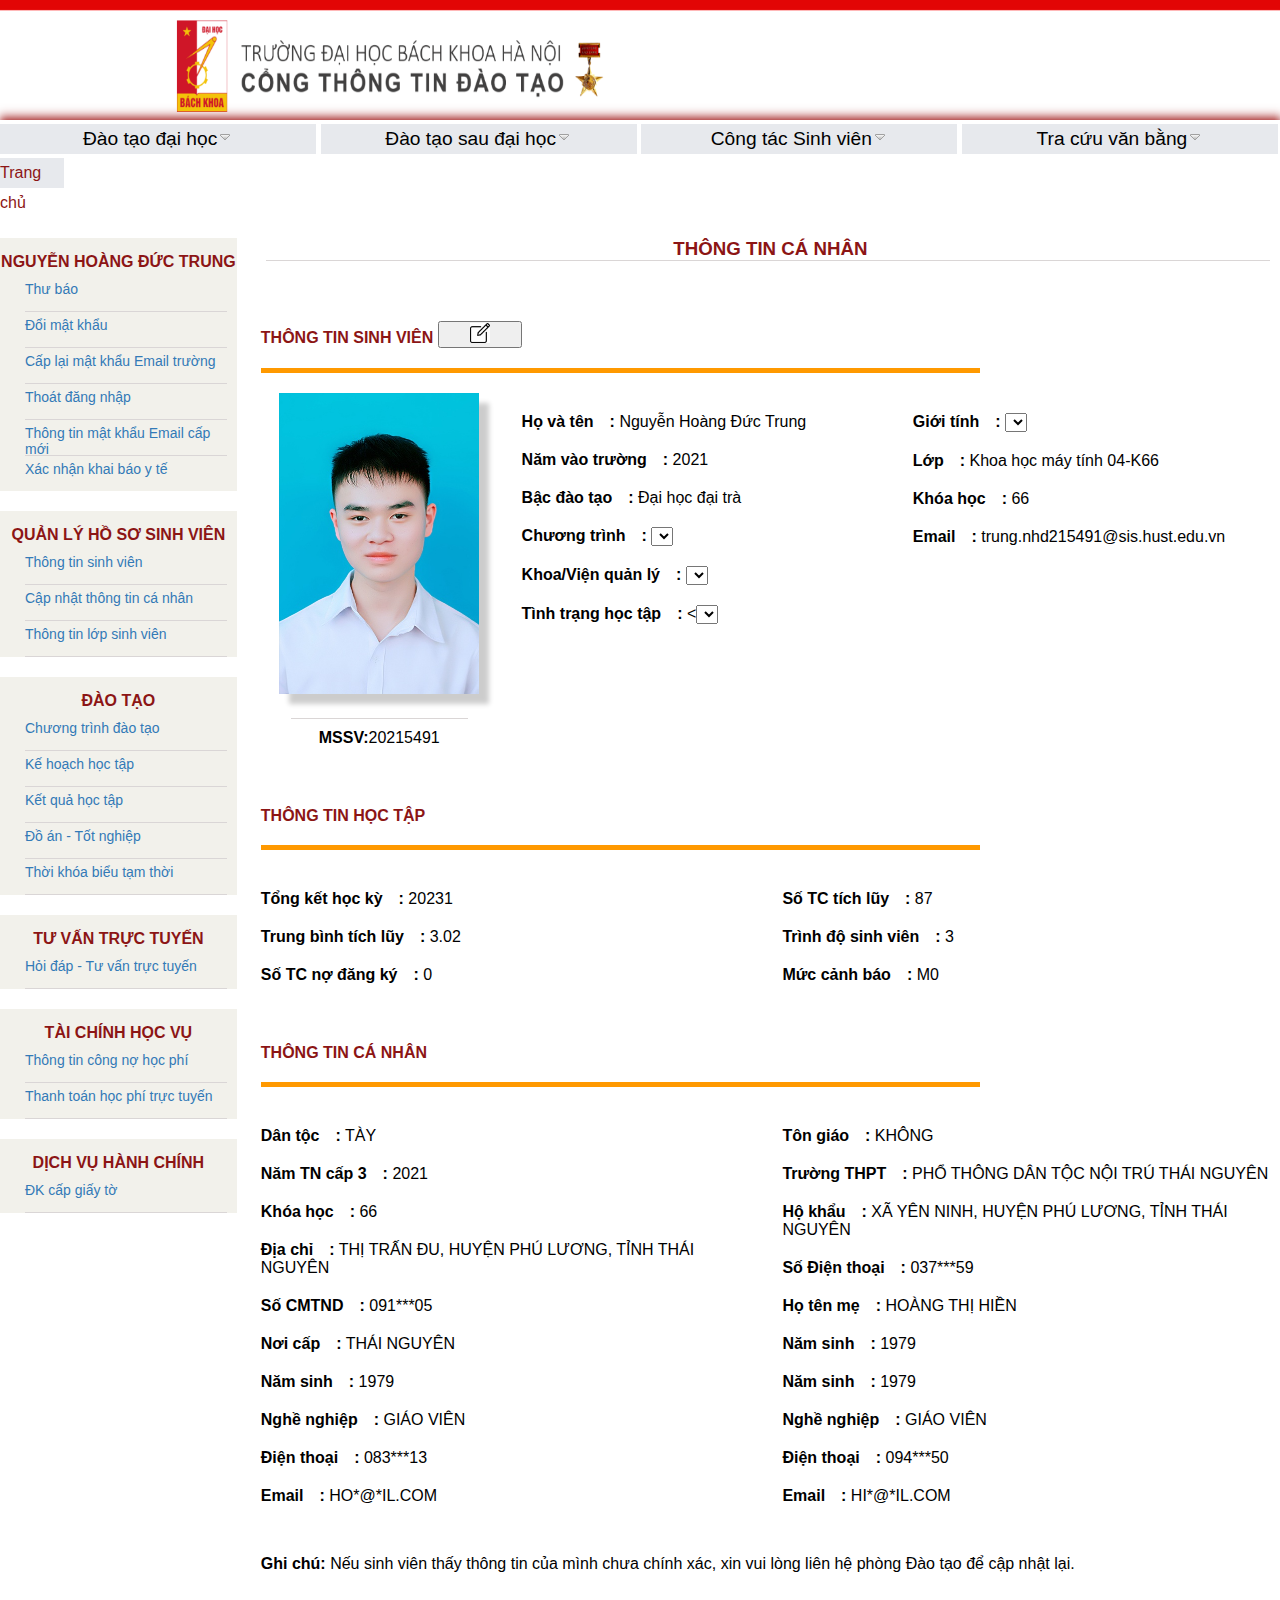
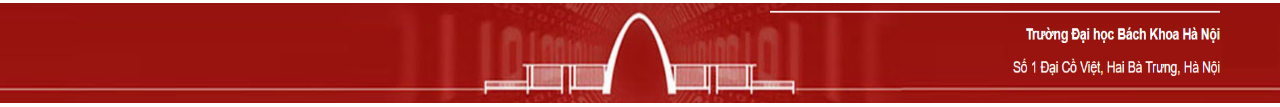
==== index.html @ 2856af24 "first commit" ====
<!DOCTYPE html>
<html lang="en">
<head>
	<meta charset="UTF-8">
	<meta name="viewport" content="width=device-width, initial-scale=1.0">
	<title>CTTBK-Clone-20215491</title>
	<link rel="stylesheet" href="./asset/style.css">
</head>
<body>
	<div class="main">
		<div class="sticky-bar"></div>
		<header class="header">
			<img src="./asset/image/header.png" alt="header" height="120px" width="100%">
			<nav class="header_navbar">
				<ul class = "menu">
					<li>
						<a href="#">Đào tạo đại học<img src="./asset/image/arrow_down.png" alt="arrow"></a>
					</li>
					<li>
						<a href="#">Đào tạo sau đại học<img src="./asset/image/arrow_down.png" alt="arrow"></a>
					</li>
					<li>
						<a href="#">Công tác Sinh viên<img src="./asset/image/arrow_down.png" alt="arrow"></a>
					</li>
					<li>
						<a href="#">Tra cứu văn bằng<img src="./asset/image/arrow_down.png" alt="arrow"></a>
					</li>
				</ul>
				<ul id="home">
					<li><a href="#">Trang chủ</a></li>			
				</ul>
			</nav>
		</header>

		<div class="container">
			<div class="grid_row">
				<div class="grid_column-2">
					<nav class="category">
						<h4 class="head1">
							NGUYỄN HOÀNG ĐỨC TRUNG
						</h4>
						<ul class="category-list">
							<li><a href="#">Thư báo</a></li>
							<div class="divider"></div>
							<li><a href="#">Đổi mật khẩu</a></li>
							<div class="divider"></div>
							<li><a href="#">Cấp lại mật khẩu Email trường</a></li>
							<div class="divider"></div>
							<li><a href="#">Thoát đăng nhập</a></li>
							<div class="divider"></div>
							<li><a href="#">Thông tin mật khẩu Email cấp mới</a></li>
							<div class="divider"></div>
							<li><a href="#">Xác nhận khai báo y tế</a></li>
						</ul>
					</nav>
					
					<nav class="category">
						<h4 class="head1">
							QUẢN LÝ HỒ SƠ SINH VIÊN
						</h4>
						<ul class="category-list">
							<li><a href="#">Thông tin sinh viên</a></li>
							<div class="divider"></div>
							<li><a href="#">Cập nhật thông tin cá nhân</a></li>
							<div class="divider"></div>
							<li><a href="#">Thông tin lớp sinh viên</a></li>
							<div class="divider"></div>
						</ul>
					</nav>
		
					<nav class="category">
						<h4 class="head1">
							ĐÀO TẠO
						</h4>
						<ul class="category-list">
							<li><a href="#">Chương trình đào tạo</a></li><div class="divider"></div>
							<li><a href="#">Kế hoạch học tập</a></li><div class="divider"></div>
							<li><a href="#">Kết quả học tập</a></li><div class="divider"></div>
							<li><a href="#">Đồ án - Tốt nghiệp</a></li><div class="divider"></div>
							<li><a href="#">Thời khóa biểu tạm thời</a></li><div class="divider"></div>
						</ul>
					</nav>
		
					<nav class="category">
						<h4 class="head1">
							TƯ VẤN TRỰC TUYẾN
						</h4>
						<ul class="category-list">
							<li><a href="#">Hỏi đáp - Tư vấn trực tuyến</a></li><div class="divider"></div>
						</ul>
					</nav>
		
					<nav class="category">
						<h4 class="head1">
							TÀI CHÍNH HỌC VỤ
						</h4>
						<ul class="category-list">
							<li><a href="#">Thông tin công nợ học phí</a></li><div class="divider"></div>
							<li><a href="#">Thanh toán học phí trực tuyến</a></li><div class="divider"></div>
						</ul>
					</nav>
		
					<nav class="category">
						<h4 class="head1">
							DỊCH VỤ HÀNH CHÍNH
						</h4>
						<ul class="category-list">
							<li><a href="#">ĐK cấp giấy tờ</a></li><div class="divider"></div>
						</ul>
					</nav>
				</div>
				<div class="grid_column-10"> 
					<div class="content">
						<h3 class="content_header">
							THÔNG TIN CÁ NHÂN
							<div class="divider"></div>
						</h3>
						<h4>
							THÔNG TIN SINH VIÊN
							<button id="editButton" class="icon-button"  onclick="editForm()">
								<img src="./asset/image/edit.png" alt="icon">
							</button>
							<div class="big-divider"></div>
						</h4>
						<div class="grid_row">
							<div class="grid_column-10-2">
								<img class="student_image" src="./asset/image/iconavt.png" width="200px" height="auto">
								<div id="image_divider" class="divider"></div>
								<strong>MSSV:</strong>20215491
							</div>
							<div class = "grid_column-10-5">
								<ui>
									<li><strong>Họ và tên :</strong> <span id="name"></span></li>
									<li><strong>Năm vào trường :</strong> <span id="year"></span></li>
									<li><strong>Bậc đào tạo :</strong> <span id="edu"></span></li>
									<li><strong>Chương trình :</strong> 
										<select id="program">
											<option value="program1">Chương trình 1</option>
											<option value="program2">Chương trình 2</option>
											<option value="program3">Chương trình 3</option>
										</select></li>
									<li><strong>Khoa/Viện quản lý :</strong> <select id="department"></select></li>
									<li><strong>Tình trạng học tập :</strong> <<select id="status"></select></li>
								</ui>
							</div>
							<div class = "grid_column-10-5">
								<ui>
									<li><strong>Giới tính :</strong> <select id="sex"></select></li>
									<li><strong>Lớp :</strong>  <span id="class"></span></li>
									<li><strong>Khóa học :</strong> <span id="grade"></span></li>
									<li><strong>Email :</strong> <span id="email"></span></li>
								</ui>
							</div>
						</div>
						<h4>
							THÔNG TIN HỌC TẬP
							<div class="big-divider"></div>
						</h4>
						<div class="grid_row">
							<div class="grid_column-10-6">
								<ui>
									<li><strong>Tổng kết học kỳ :</strong> 20231</li>
									<li><strong>Trung bình tích lũy :</strong> 3.02</li>
									<li><strong>Số TC nợ đăng ký :</strong> 0</li>
								</ui>
							</div>

							<div class="grid_column-10-6">
								<ui>
									<li><strong>Số TC tích lũy :</strong> 87</li>
									<li><strong>Trình độ sinh viên :</strong> 3</li>
									<li><strong>Mức cảnh báo :</strong> M0</li>
								</ui>
							</div>
						</div>
						<h4>
							THÔNG TIN CÁ NHÂN
							<div class="big-divider"></div>
						</h4>
						<div class="grid_row">
							<div class="grid_column-10-6">
								<ui>
									<li><strong>Dân tộc :</strong> TÀY</li>
									<li><strong>Năm TN cấp 3 :</strong>  2021</li>
									<li><strong>Khóa học :</strong> 66</li>
									<li><strong>Địa chỉ :</strong> THỊ TRẤN ĐU, HUYỆN PHÚ LƯƠNG, TỈNH THÁI NGUYÊN</li>
									<li><strong>Số CMTND :</strong> 091***05</li>
									<li><strong>Nơi cấp :</strong> THÁI NGUYÊN</li>
									<li><strong>Năm sinh :</strong> 1979</li>
									<li><strong>Nghề nghiệp :</strong> GIÁO VIÊN</li>
									<li><strong>Điện thoại :</strong> 083***13</li>
									<li><strong>Email :</strong> HO*@*IL.COM</li>
								</ui>
							</div>

							<div class="grid_column-10-6">
								<ui>
									<li><strong>Tôn giáo :</strong> KHÔNG</li>
									<li><strong>Trường THPT :</strong>  PHỔ THÔNG DÂN TỘC NỘI TRÚ THÁI NGUYÊN</li>
									<li><strong>Hộ khẩu :</strong> XÃ YÊN NINH, HUYỆN PHÚ LƯƠNG, TỈNH THÁI NGUYÊN</li>
									<li><strong>Số Điện thoại :</strong> 037***59</li>
									<li><strong>Họ tên mẹ : </strong> HOÀNG THỊ HIỀN</li>
									<li><strong>Năm sinh :	</strong> 1979</li>
									<li><strong>Năm sinh :</strong> 1979</li>
									<li><strong>Nghề nghiệp :</strong> GIÁO VIÊN</li>
									<li><strong>Điện thoại :</strong> 094***50</li>
									<li><strong>Email :</strong> HI*@*IL.COM</li>
								</ui>
							</div>
						</div>
						<li id="note">
							<strong>Ghi chú:</strong> Nếu sinh viên thấy thông tin của mình chưa chính xác, xin vui lòng liên hệ phòng Đào tạo để cập nhật lại.
						</li>
					</div>
				</div>
			</div>
		</div>

		<footer class="footer">
			<img src="./asset/image/footer.png">
		</footer>
	</div>
	<script src="./main.js"></script>
</body>
</html>
---- asset/style.css ----
/* Reset CSS */
* {
    padding: 0;
    margin: 0;
    box-sizing: border-box;
}
.main{
    font-family: Arial, sans-serif;
}

.sticky-bar {
    position: fixed;
    top: 0;
    left: 0;
    width: 100%;
    height: 10px; 
    background-color: rgba(255, 0, 0, 0.5);
    z-index: 1000; 
    transition: background-color 0.3s ease; 
}

.sticky-bar.fixed {
    background-color: rgba(255, 0, 0, 0.5);
}

.grid_full-width{
    width: 100%;
}

.grid_row{
    display: flex;
    flex-wrap: wrap;
    margin-left: -12px;
    margin-right: -12px;
}

.grid_column-2{
    padding-left: 12px;
    padding-right: 12px;
    width: 20%;
}

.grid_column-10{
    padding-left: 12px;
    padding-right: 12px;
    width: 80%;
}

.grid_column-10-2{
    margin-top: 20px;
    padding-left: 12px;
    padding-right: 12px;
    width: 25%;
    text-align: center;
}
.grid_column-10-5{
    margin-top: 20px;
    padding-left: 12px;
    padding-right: 12px;
    width: 37.5%;
    text-align: left;
}
.grid_column-10-5 li{
    list-style: none;
    margin-top: 20px;
}
.grid_column-10-6{
    margin-top: 20px;
    padding-left: 12px;
    padding-right: 12px;
    width: 50%;
}
.grid_column-10-6 li{
    list-style: none;
    margin-top: 20px;
}
.header_navbar{
    margin: 0;
    padding: 0;
}

.menu li{
    width: 24.7%;
    margin: 0;
    font-size: 1.2rem;
    position: center;
    padding-top: 0;
    display: inline-block;
    height: 30px; 
    background-color:rgb(231,233,237);
}

.menu li:hover{
    background-color: rgb(140,21,21);
}

.menu li a {
    display: block;
    text-decoration: none;
    color: #000;
    height: 100%;
    line-height: 30px;
    text-align: center;
}

.menu li:hover a {
    color: white; 
    background-color: rgb(140, 21, 21);
} 

#home{
    margin-top: 4px;
    height: 30px;
    width: 5%;
    background-color:rgb(231,233,237);
}
#home li a{
    text-decoration: none;
    color: rgb(140, 21, 21);
    line-height: 30px;
    text-align: center;
}
#home li a:hover{
    text-decoration:underline;
}

.container{
    margin-top: 30px;
}

.category-list{
    margin-left: 20px;
    list-style: none;
    margin-top: 10px;
}

.head1{
    text-decoration: none;
    color: rgb(140, 21, 21);
    font-weight: bolder;
    text-align: center;
    padding-top: 15px;
}

.category{
    margin-top: 20px;
    background-color: rgb(242,241,235);
    width: 100%;
}
.category-list li{
    height: 30px;
}

.category-list li a{
    height: 100%;
    color: rgb(51,122,183);
    font-size: 14px;
    display: block;
    margin: 5px;
    text-decoration: none;
    align-items: center;
}

.category-list li a:hover{
    background-color: rgb(235,235,235);
}

.footer img{
    margin-top: 30px;
    width: 100%;
    height: 100px;
}

.divider {
    border-top: 1px solid rgb(218, 214, 214);
    margin-left: 5px;
    margin-right: 10px;
}

.big-divider{
    margin-top: 20px;
    border-top: 5px solid rgb(255,153,0);
    margin-right: 300px;
}

.content{
    margin-top: 20px;
    width: 100%;
    float: right;
}

.content_header{
    text-decoration: none;
    color: rgb(140, 21, 21);
    font-weight: bolder;
    text-align: center;
}

.content h4{
    padding-top: 60px;
    text-decoration: none;
    color: rgb(140, 21, 21);
    font-weight: bolder;
    text-align: left;
}

#note{
    margin-top: 50px;
    list-style: none;
}

.icon-button img{
    width: 20px;
    height: auto;
    background-color: white;
    margin-left: 30px;
    margin-right: 30px;
}

.student_image{
    box-shadow: 10px 10px 5px rgba(0, 0, 0, 0.2);
}

#image_divider{
    margin-top: 20px;
    margin-left: 30px;
    margin-right: 30px;
    margin-bottom: 10px;
}
.icon-button1 img{
    width: 20px;
    height: auto;
    background-color: white;
    margin-left: 5px;
}
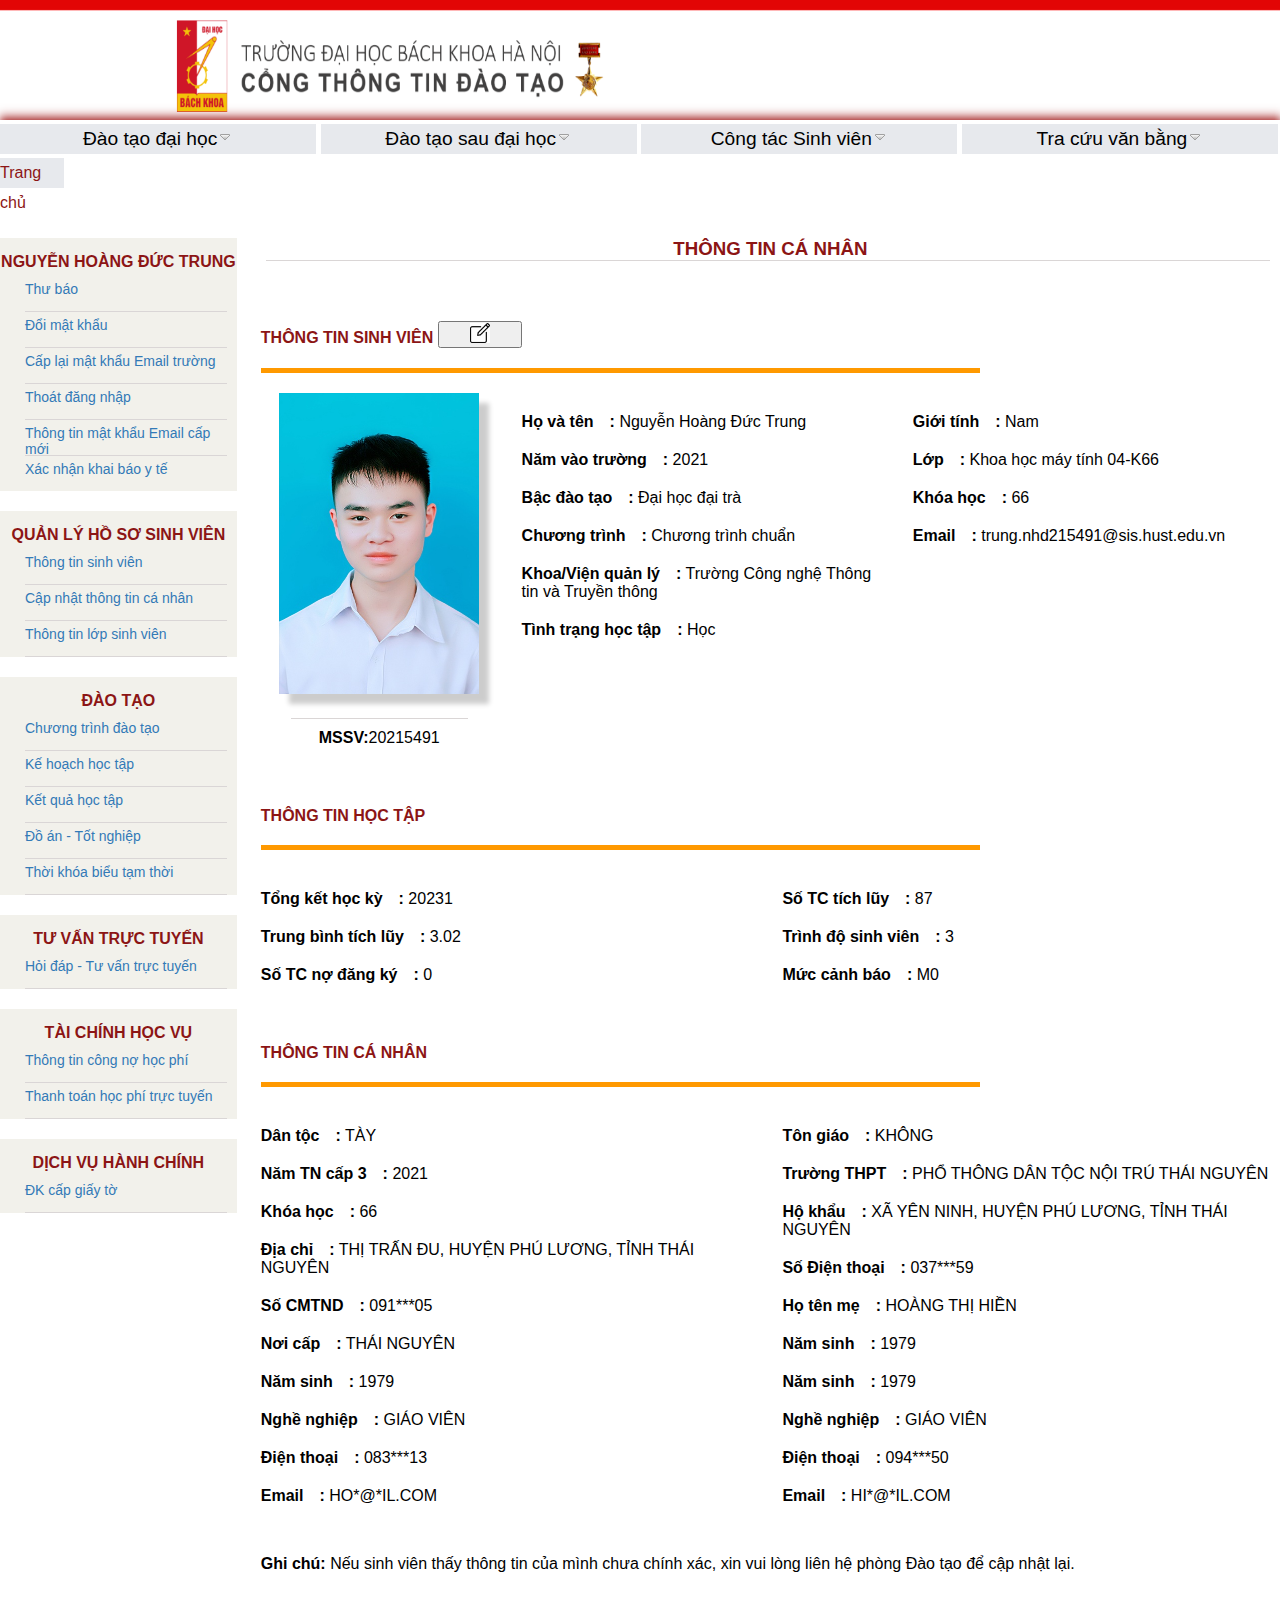
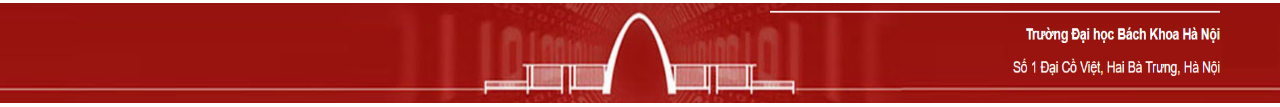
==== commit 194b2f8d: "done" ====
--- a/index.html
+++ b/index.html
@@ -133,24 +133,37 @@
 									<li><strong>Họ và tên :</strong> <span id="name"></span></li>
 									<li><strong>Năm vào trường :</strong> <span id="year"></span></li>
 									<li><strong>Bậc đào tạo :</strong> <span id="edu"></span></li>
-									<li><strong>Chương trình :</strong> 
-										<select id="program">
-											<option value="program1">Chương trình 1</option>
-											<option value="program2">Chương trình 2</option>
-											<option value="program3">Chương trình 3</option>
-										</select></li>
-									<li><strong>Khoa/Viện quản lý :</strong> <select id="department"></select></li>
-									<li><strong>Tình trạng học tập :</strong> <<select id="status"></select></li>
+									<li><strong>Chương trình :</strong>
+										<span id="program"></span>
+									<li><strong>Khoa/Viện quản lý :</strong> 
+										<span id="department"></span>
+									</li>
+									<li><strong>Tình trạng học tập :</strong> 
+										<span id="status"></span>
+									</li>
 								</ui>
 							</div>
 							<div class = "grid_column-10-5">
 								<ui>
-									<li><strong>Giới tính :</strong> <select id="sex"></select></li>
+									<li><strong>Giới tính :</strong> 
+										<span id="sex"></span>
+									</li>
 									<li><strong>Lớp :</strong>  <span id="class"></span></li>
 									<li><strong>Khóa học :</strong> <span id="grade"></span></li>
 									<li><strong>Email :</strong> <span id="email"></span></li>
 								</ui>
 							</div>
+							<script>
+								window.addEventListener('DOMContentLoaded', (event) => {
+									if (window.location.pathname.endsWith('index.html')) {
+										var selectElements = document.querySelectorAll('select');
+										selectElements.forEach((select) => {
+											select.disabled = true;
+										});
+									}
+								});
+							</script>
+							
 						</div>
 						<h4>
 							THÔNG TIN HỌC TẬP
--- a/asset/style.css
+++ b/asset/style.css
@@ -232,4 +232,8 @@
     height: auto;
     background-color: white;
     margin-left: 5px;
+}
+
+select:disabled option {
+    opacity: 1;
 }